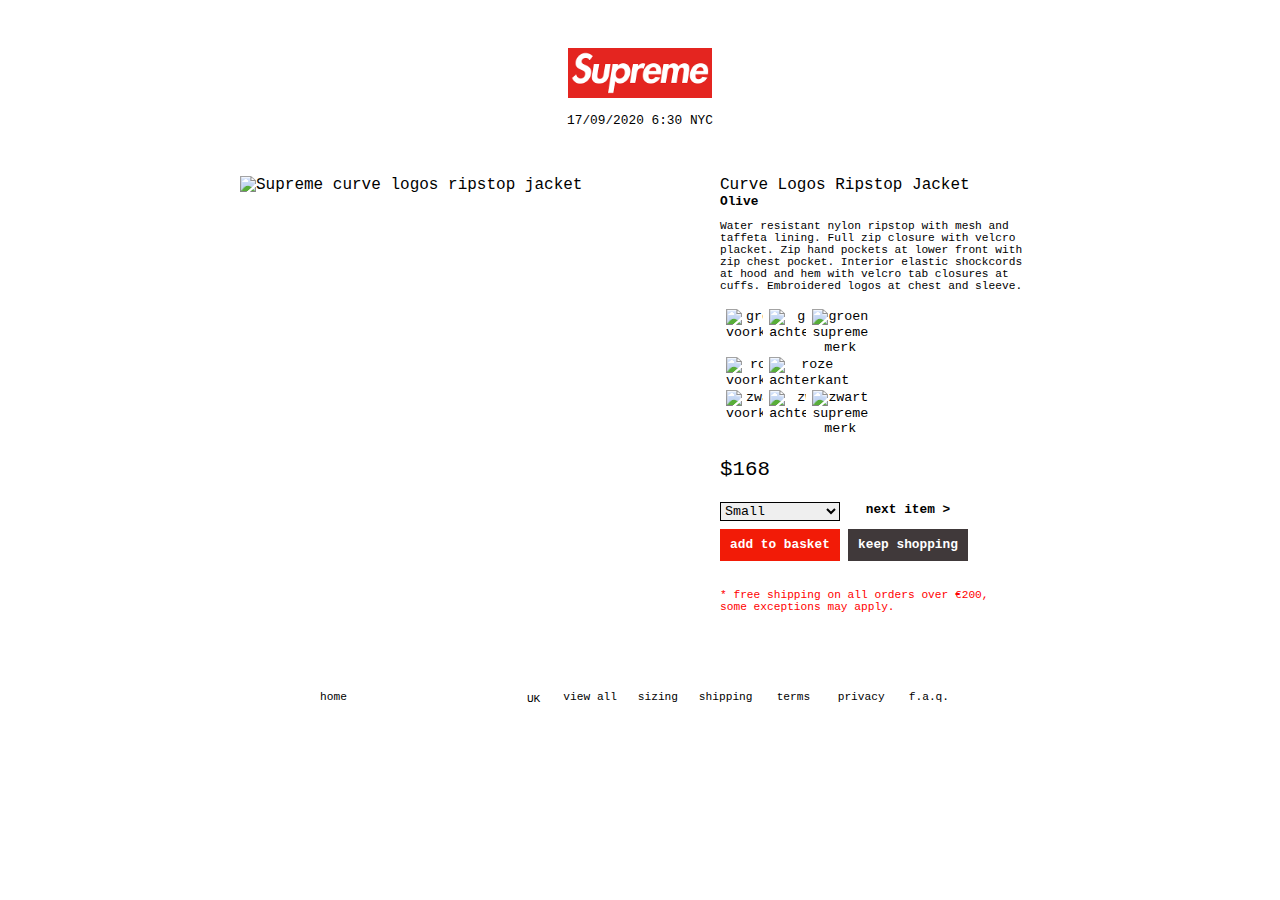
==== product.html @ 9339cc3a "Add files via upload" ====
<!doctype html>
<html lang="nl">

<head>
    <meta charset="UTF-8">
    <meta name="author" content="Rikkert Honing">
    <meta name="viewport" content="width=device-width, initial-scale=1">
    <link rel="stylesheet" href="../basiswebsite/styles/style2.css">

    <title>Supreme</title>

    <link href="styles/style2.css" rel="stylesheet">
</head>

<body>
    <header>
        <section>
            <a href="index.html">
                <img src="../basiswebsite/images/Unknown.png" alt="Supreme logo">
            </a>
            <p>17/09/2020 6:30 NYC</p>
        </section>
    </header>

    <main>
        <img class="productfoto" src="../basiswebsite/images/productgroot1.jpg" alt="Supreme curve logos ripstop jacket">
        <article>
            <h1>Curve Logos Ripstop Jacket</h1>
            <h2>Olive</h2>
            <p>Water resistant nylon ripstop with mesh and taffeta lining. Full zip closure with velcro placket. Zip hand pockets at lower front with zip chest pocket. Interior elastic shockcords at hood and hem with velcro tab closures at cuffs. Embroidered logos at chest and sleeve.</p>
            <ul>
                <li>
                    <button id="groenvoorkant">
                        <img src="../basiswebsite/images/mini1.jpg" alt="groen voorkant">
                    </button>
                </li>
                <li>
                    <button id="groenachterkant">
                        <img src="../basiswebsite/images/mini2.jpg" alt="groen achterkant">
                    </button>
                </li>
                <li>
                    <button id="groenmerk">
                        <img src="../basiswebsite/images/mini3.jpg" alt="groen supreme merk">
                    </button>
                </li>
                <li>
                    <button id="rozevoorkant">
                        <img src="../basiswebsite/images/mini4.jpg" alt="roze voorkant">
                    </button>
                </li>
                <li>
                    <button id="rozeachterkant">
                        <img src="../basiswebsite/images/mini5.jpg" alt="roze achterkant">
                    </button>
                </li>
                <li>

                </li>
                <li>
                    <button id="zwartvoorkant">
                        <img src="../basiswebsite/images/mini6.jpg" alt="zwart voorkant">
                    </button>
                </li>
                <li>
                    <button id="zwartachterkant">
                        <img src="../basiswebsite/images/mini7.jpg" alt="zwart achterkant">
                    </button>
                </li>
                <li>
                    <button id="zwartmerk">
                        <img src="../basiswebsite/images/mini8.jpg" alt="zwart supreme merk">
                    </button>
                </li>
            </ul>

            <h2>$168</h2>
            <div class="container">
                <select name="size" id="size">
                    <option value="small">Small</option>
                    <option value="medium">Medium</option>
                    <option value="large">Large</option>
                </select>
                <a href="next item">next item ></a>
                <button class="addtobasket">add to basket</button>
                <button class="keepshopping">keep shopping</button>
            </div>
            <p>* free shipping on all orders over €200, <br>some exceptions may apply.
            </p>
        </article>

    </main>

    <footer>
        <a href="index.html">home</a>
        <a href="#"><img src="../basiswebsite/images/ukflag.png" alt="">UK
            <ul class="dropdown">
                <li>
                    <img src="../basiswebsite/images/frflag.png" alt="FR flag">FR
                </li>
                <li>
                    <img src="../basiswebsite/images/deflag.png" alt=" DE flag">DE
                </li>
            </ul></a>
        <a href="index.html">view all</a>
        <a href="index.html">sizing</a>
        <a href="index.html">shipping</a>
        <a href="index.html">terms</a>
        <a href="index.html">privacy</a>
        <a href="index.html">f.a.q.</a>
    </footer>

    <script src="scripts/script.js"></script>
</body>

</html>
---- styles/style2.css ----
/* -----------------------------CSS Document---------------------------- */
*,
*::after,
*::before {
    box-sizing: border-box;
}


/* ----------------------------algemene code HEADER-------------------------- */
* {
    text-decoration: none;
    list-style-type: none;
    font-family: courier new;
    font-weight: 100;
    margin: 0;
    color: black;
}


body {
    /*background-color: darkslategrey;*/
    background-color: white;
}


header {
    position: relative;
    width: 100%;
    /*background-color: darkslateygrey;*/
    background-color: white;
    height: 8em;
    margin-bottom: 3em;
}


header section img {
    position: absolute;
    width: 9em;
    left: calc(50% - 4.5em);
    top: 3em;
    margin: 0;
    padding: 0;
    transition: 0.5s;
}

header section img:hover {
    transform: scale(1.3)
}

header p {
    position: absolute;
    top: 7.8em;
    font-size: 0.8em;
}

section:nth-of-type(1) {
    display: flex;
    flex-direction: column;
    align-items: center;
}

/*-----------------Product pagina belangrijk deel--------------*/

main {
    position: relative;
    max-width: 50em;
    display: grid;
    grid-template-columns: minmax(15em, auto) minmax(10em, 20em);
    left: 50%;
    transform: translateX(-50%);
    margin-top: 3em;

}

main img {
    width: 100%;
}

article {
    display: flex;
    flex-direction: column;
    width: 100%;

}


/*-------------article button styling------------*/

article ul li button {
    border: none;
    background-color: white;
}

article ul {
    margin: 0;
    padding-top: 1em;
    padding-left: 0;
    display: grid;
    grid-template-columns: 2.7em 2.7em 2.7em;
}

article h2:last-of-type {
    font-size: 1.3em;
    font-weight: normal;
    padding-top: 1em;
    padding-bottom: 1em;
}

.container {
    display: grid;
    grid-template-columns: 7.5em 7.5em;
    grid-gap: 0.5em;
}

article select {
    border: 1px solid black;
}

.addtobasket {
    background-color: #F21B07;
    color: white;
    border: none;
    font-weight: bold;
    text-align: center;
    font-size: 0.8em;
    height: 2.5em;
}

.addtobasket:hover {
    background-color: #DB2204;
}

.keepshopping {
    background-color: #40393A;
    color: white;
    border: none;
    font-weight: bold;
    text-align: center;
    font-size: 0.8em;
    height: 2.5em;
}

.keepshopping:hover {
    background-color: #625C5E;
}

article div a {
    text-align: center;
    font-weight: bold;
    font-size: 0.8em;
}

article p:nth-of-type(2) {
    color: red;
    margin-top: 1.5em;
}



/*-------------algemeen deel FOOTER----------------*/



footer {
    display: grid;
    grid-template-columns: 8fr 3fr 3fr 3fr 3fr 3fr 3fr 3fr;
    position: relative;
    top: 7em;
    left: 50%;
    transform: translate(-50%);
    font-size: 0.7em;
    width: 80%;
    max-width: 640px;
    grid-gap: 0.5em;
}

footer img {
    width: 2em;
    padding-right: 0.5em;
    height: 1em;
}

footer a {
    text-align: center;
}

footer a:first-of-type {
    text-align: left;
}

/*---------------Footer hover------------------*/

footer a:hover {
    background-color: red;
    color: white;
}


footer a ul {
    display: none;
    flex-direction: column;
    padding: 0;

}

footer a ul li {
    display: flex;
    flex-direction: row;

    padding-top: 0.5em;
    justify-content: center;
}


footer a:nth-of-type(2):hover {
    background-color: white;
    color: black;
    font-weight: bold;
}

footer a ul li:hover {
    background-color: white;
    color: black;
    font-weight: bold;
}

footer a:nth-of-type(2):hover .dropdown {
    display: flex;
    flex-direction: column;
}

/*--------------------------- TELEFOON INSTELLINGEN --------------------------*/
@media (max-width: 600px) {


    /*-----------HEADER------------*/

    section img {
        top: 3em;
    }

    section p {
        top: 9em;
    }

    /*----------MAIN-----------*/


    main {
        /*display: flex;
        flex-direction: column;*/
        overflow: hidden;
    }


    .productfoto {
        position: absolute;
        padding-left: 10em;
        z-index: 0;
        padding-top: 2em;
        min-width: 30em;
    }

    article {
        padding-left: 1.5em;
        z-index: 1;
    }


    /*-----------FOOTER-----------*/
    footer {
        display: flex;
        flex-direction: column;
        top: 3em;
    }

    footer a {
        text-align: left;
    }

    a {
        margin-top: 0.5em;
    }

    footer a:last-of-type {
        margin-bottom: 4em;
    }


}

/*--------------tweede pagina---------------*/


h1 {
    font-size: 1em;
}

h2 {
    font-size: 0.8em;
    font-weight: bold;
}

p {
    font-size: 0.7em;
    padding-top: 1em;
}




/*---------------------------niet nodig--------------------------*/
/*
article {
    display: grid;
    grid-template-columns: 3fr 2fr;

}

article img {
    width: 100%;
    grid-row: span 2;
    grid-row-start: 0;
    grid-row-end: 2;
}
*/
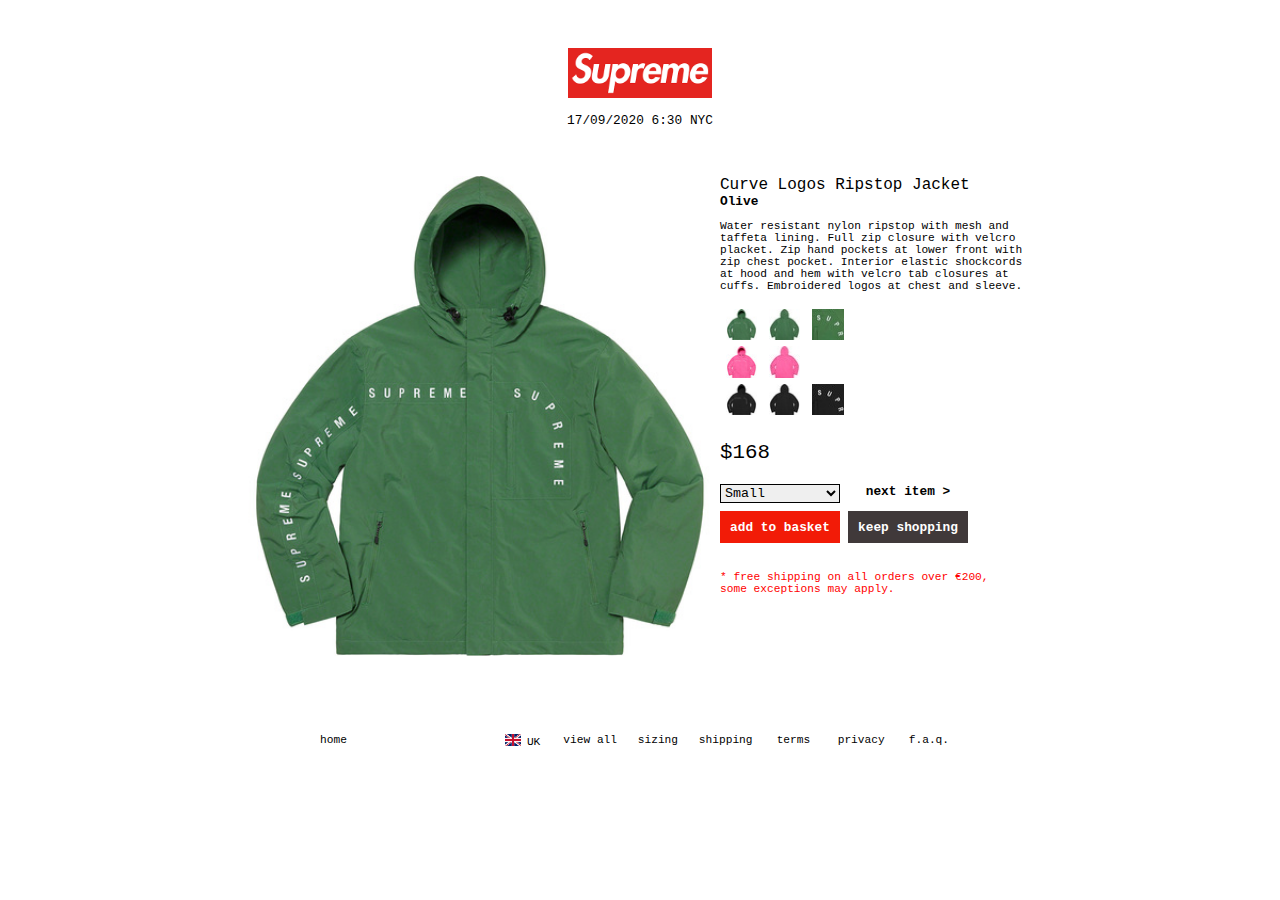
==== commit bc45bba1: "Add files via upload" ====
--- a/product.html
+++ b/product.html
@@ -5,7 +5,7 @@
     <meta charset="UTF-8">
     <meta name="author" content="Rikkert Honing">
     <meta name="viewport" content="width=device-width, initial-scale=1">
-    <link rel="stylesheet" href="../basiswebsite/styles/style2.css">
+    <link rel="stylesheet" href="styles/style2.css">
 
     <title>Supreme</title>
 
@@ -16,14 +16,14 @@
     <header>
         <section>
             <a href="index.html">
-                <img src="../basiswebsite/images/Unknown.png" alt="Supreme logo">
+                <img src="images/unknown.png" alt="Supreme logo">
             </a>
             <p>17/09/2020 6:30 NYC</p>
         </section>
     </header>
 
     <main>
-        <img class="productfoto" src="../basiswebsite/images/productgroot1.jpg" alt="Supreme curve logos ripstop jacket">
+        <img class="productfoto" src="images/productgroot1.jpg" alt="Supreme curve logos ripstop jacket">
         <article>
             <h1>Curve Logos Ripstop Jacket</h1>
             <h2>Olive</h2>
@@ -31,27 +31,27 @@
             <ul>
                 <li>
                     <button id="groenvoorkant">
-                        <img src="../basiswebsite/images/mini1.jpg" alt="groen voorkant">
+                        <img src="images/mini1.jpg" alt="groen voorkant">
                     </button>
                 </li>
                 <li>
                     <button id="groenachterkant">
-                        <img src="../basiswebsite/images/mini2.jpg" alt="groen achterkant">
+                        <img src="images/mini2.jpg" alt="groen achterkant">
                     </button>
                 </li>
                 <li>
                     <button id="groenmerk">
-                        <img src="../basiswebsite/images/mini3.jpg" alt="groen supreme merk">
+                        <img src="images/mini3.jpg" alt="groen supreme merk">
                     </button>
                 </li>
                 <li>
                     <button id="rozevoorkant">
-                        <img src="../basiswebsite/images/mini4.jpg" alt="roze voorkant">
+                        <img src="images/mini4.jpg" alt="roze voorkant">
                     </button>
                 </li>
                 <li>
                     <button id="rozeachterkant">
-                        <img src="../basiswebsite/images/mini5.jpg" alt="roze achterkant">
+                        <img src="images/mini5.jpg" alt="roze achterkant">
                     </button>
                 </li>
                 <li>
@@ -59,17 +59,17 @@
                 </li>
                 <li>
                     <button id="zwartvoorkant">
-                        <img src="../basiswebsite/images/mini6.jpg" alt="zwart voorkant">
+                        <img src="images/mini6.jpg" alt="zwart voorkant">
                     </button>
                 </li>
                 <li>
                     <button id="zwartachterkant">
-                        <img src="../basiswebsite/images/mini7.jpg" alt="zwart achterkant">
+                        <img src="images/mini7.jpg" alt="zwart achterkant">
                     </button>
                 </li>
                 <li>
                     <button id="zwartmerk">
-                        <img src="../basiswebsite/images/mini8.jpg" alt="zwart supreme merk">
+                        <img src="images/mini8.jpg" alt="zwart supreme merk">
                     </button>
                 </li>
             </ul>
@@ -93,13 +93,13 @@
 
     <footer>
         <a href="index.html">home</a>
-        <a href="#"><img src="../basiswebsite/images/ukflag.png" alt="">UK
+        <a href="#"><img src="images/ukflag.png" alt="">UK
             <ul class="dropdown">
                 <li>
-                    <img src="../basiswebsite/images/frflag.png" alt="FR flag">FR
+                    <img src="images/frflag.png" alt="FR flag">FR
                 </li>
                 <li>
-                    <img src="../basiswebsite/images/deflag.png" alt=" DE flag">DE
+                    <img src="images/deflag.png" alt=" DE flag">DE
                 </li>
             </ul></a>
         <a href="index.html">view all</a>
